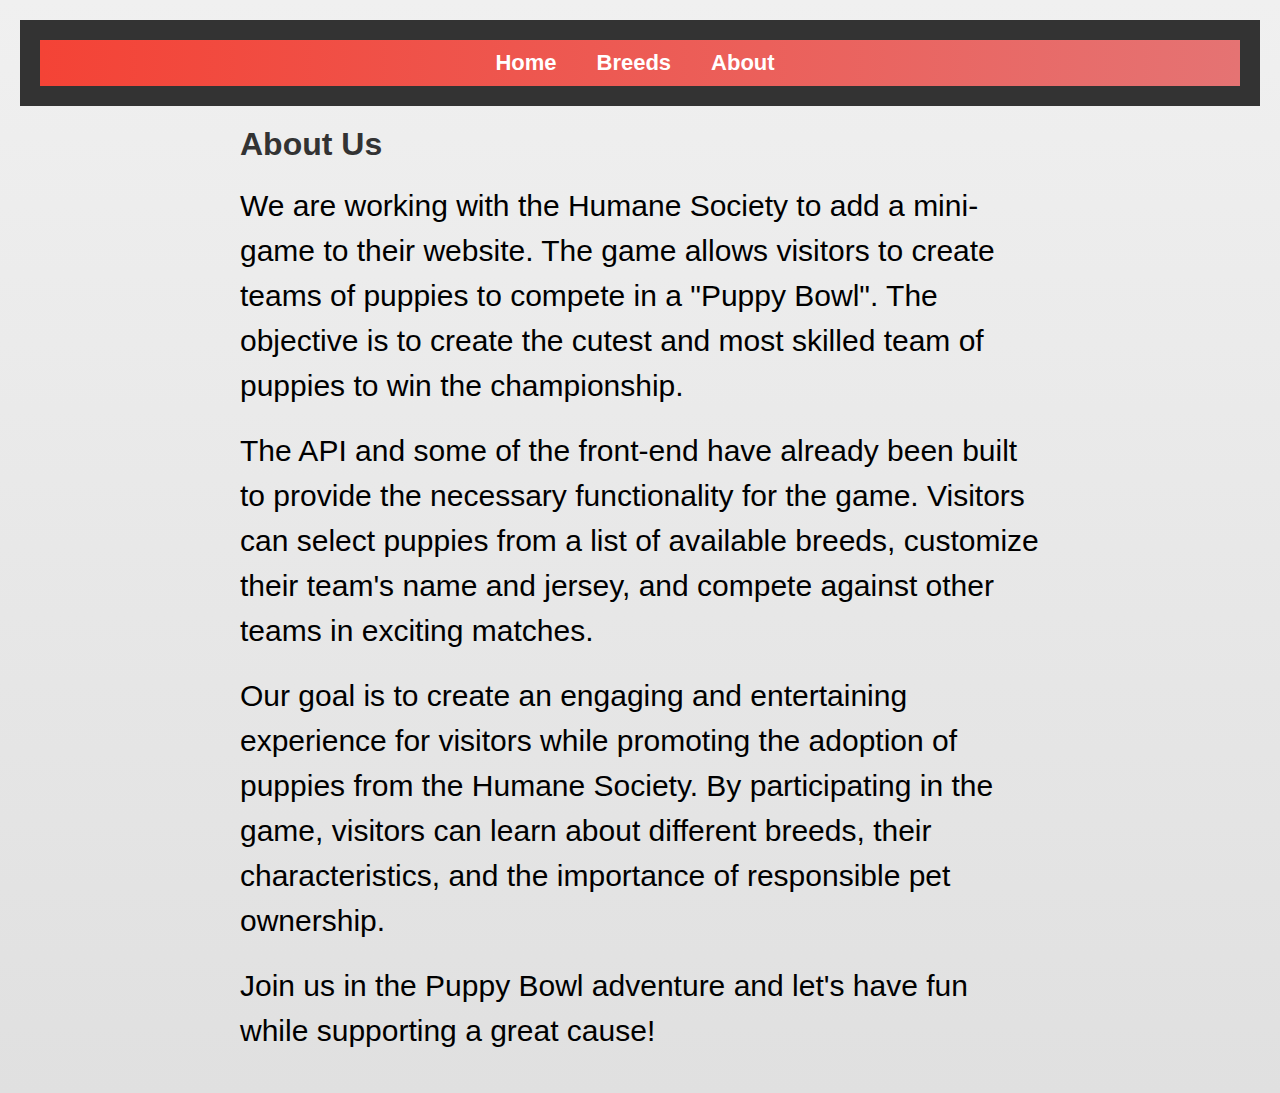
==== about.html @ 8870fb11 "Simplified HTML structure and the code for managing players, added breed.html and about.html files, " ====
<!DOCTYPE html>
<html>
<head>
  <title>About Us</title>
  <link rel="stylesheet" type="text/css" href="styles.css">
</head>
<body>
  <header>
    <nav class="navbar">
      <ul>
        <li><a href="index.html">Home</a></li>
        <li><a href="breeds.html">Breeds</a></li>
        <li><a href="about.html">About</a></li>
      </ul>
    </nav>
  </header>

  <div class="container">
    <h1>About Us</h1>
    <p class="about-text">We are working with the Humane Society to add a mini-game to their website. The game allows visitors to create teams of puppies to compete in a "Puppy Bowl". The objective is to create the cutest and most skilled team of puppies to win the championship.</p>
    <p class="about-text">The API and some of the front-end have already been built to provide the necessary functionality for the game. Visitors can select puppies from a list of available breeds, customize their team's name and jersey, and compete against other teams in exciting matches.</p>
    <p class="about-text">Our goal is to create an engaging and entertaining experience for visitors while promoting the adoption of puppies from the Humane Society. By participating in the game, visitors can learn about different breeds, their characteristics, and the importance of responsible pet ownership.</p>
    <p class="about-text">Join us in the Puppy Bowl adventure and let's have fun while supporting a great cause!</p>
  </div>

</body>
</html>
---- styles.css ----
/* Reset default styles */
* {
  box-sizing: border-box;
  margin: 0;
  padding: 0;
}

/* Body styles */
body {
  font-family: Arial, sans-serif;
  background: linear-gradient(to bottom, #f0f0f0, #e0e0e0);
  padding: 20px;
}

.container {
  max-width: 800px;
  margin: 0 auto;
}

/* Header styles */
header {
  background-color: #333;
  padding: 20px;
  margin-bottom: 20px;
}

.header-nav {
  display: flex;
  justify-content: center;
  align-items: center;
}

.header-ul {
  list-style-type: none;
  display: flex;
}

.header-li {
  margin-right: 10px;
}

.header-a {
  color: #fff;
  text-decoration: none;
  font-size: 20px;
  font-weight: bold;
  padding: 15px;
  transition: color 0.3s ease;
}

.header-a:hover {
  color: #f44336;
}

/* Main heading styles */
h1 {
  font-size: 32px;
  color: #333;
  margin-bottom: 20px;
}

/* Form styles */
.form {
  background-color: #fff;
  padding: 20px;
  margin-bottom: 20px;
}

.form label {
  display: block;
  font-size: 18px;
  font-weight: bold;
  margin-bottom: 10px;
}

.form input[type="text"],
.form input[type="url"] {
  width: 100%;
  padding: 10px;
  margin-bottom: 10px;
  border: 1px solid #ccc;
  border-radius: 4px;
  font-size: 18px;
}

.form input[type="submit"] {
  background-color: #4caf50;
  color: #fff;
  border: none;
  padding: 10px 20px;
  cursor: pointer;
  font-size: 18px;
}

/* Player card styles */
.player-card {
  background-color: #fff;
  padding: 20px;
  margin-bottom: 20px;
}

.player-card img {
  max-width: 100%;
  height: auto;
  margin-bottom: 10px;
}

.player-card h2 {
  font-size: 24px;
  margin-bottom: 10px;
  color: #333;
}

.player-card p {
  margin-bottom: 5px;
  font-size: 18px;
  color: #666;
}

.player-card button {
  background-color: #f44336;
  color: #fff;
  border: none;
  padding: 5px 10px;
  cursor: pointer;
  font-size: 18px;
}

/* Navigation styles */
.navbar {
  background: linear-gradient(to right, #f44336, #e57373);
  padding: 10px;
}

.navbar ul {
  list-style-type: none;
  display: flex;
  justify-content: center;
}

.navbar li {
  margin-right: 10px;
}

.navbar a {
  color: #fff;
  text-decoration: none;
  font-size: 22px;
  font-weight: bold;
  padding: 15px;
  transition: color 0.3s ease;
}

.navbar a:hover {
  color: #333;
  background: linear-gradient(to right, #f44336, #e57373);
}

/* Footer styles */
footer {
  background-color: #333;
  padding: 20px;
  color: #fff;
  text-align: center;
}

footer p {
  font-size: 18px;
  margin-bottom: 10px;
}

footer a {
  color: #fff;
  text-decoration: none;
}

footer a:hover {
  text-decoration: underline;
}

/* Sidebar styles */
.sidebar {
  background-color: #f0f0f0;
  padding: 20px;
  width: 300px;
}

.sidebar h3 {
  font-size: 24px;
  color: #333;
  margin-bottom: 10px;
}

.sidebar ul {
  list-style-type: none;
  margin-bottom: 20px;
}

.sidebar li {
  margin-bottom: 10px;
}

.sidebar a {
  text-decoration: none;
  color: #666;
  font-size: 18px;
}

.sidebar a:hover {
  color: #f44336;
}

/* Button styles */
.button {
  display: inline-block;
  background-color: #4caf50;
  color: #fff;
  border: none;
  padding: 10px 20px;
  cursor: pointer;
  font-size: 18px;
  border-radius: 4px;
  transition: background-color 0.3s ease;
}

.button:hover {
  background-color: #45a049;
}

/* Table styles */
.table {
  width: 100%;
  border-collapse: collapse;
}

.table th,
.table td {
  padding: 10px;
  border: 1px solid #ccc;
  font-size: 18px;
  text-align: center;
}

.table th {
  background-color: #f0f0f0;
  font-weight: bold;
  color: #333;
}

/* Modal styles */
.modal {
  display: none;
  position: fixed;
  z-index: 9999;
  top: 0;
  left: 0;
  width: 100%;
  height: 100%;
  background-color: rgba(0, 0, 0, 0.5);
  justify-content: center;
  align-items: center;
}

.modal-content {
  background-color: #fff;
  padding: 20px;
  border-radius: 4px;
  width: 400px;
}

.modal h2 {
  font-size: 24px;
  margin-bottom: 10px;
  color: #333;
}

.modal p {
  font-size: 18px;
  margin-bottom: 10px;
  color: #666;
}

.modal button {
  background-color: #f44336;
  color: #fff;
  border: none;
  padding: 5px 10px;
  cursor: pointer;
  font-size: 18px;
}

.modal button:hover {
  background-color: #d32f2f;}
  
  .breeds-list-item {
    width: 500px;
    margin-bottom: 20px;
    background-color: #f0f0f0;
    padding: 20px;
    box-shadow: 0px 0px 10px rgba(0, 0, 0, 0.1);
    border-radius: 10px;
    display: flex;
    flex-direction: column;
    align-items: center;
    justify-content: space-between;
  }

  .breeds-list {
    display: flex;
    flex-wrap: wrap;
    justify-content: center;
  }
  
  .breeds-list-item {
    width: 300px;
    margin: 20px;
    background-color: #f0f0f0;
    padding: 20px;
    box-shadow: 0px 0px 10px rgba(0,0,0,0.1);
    border-radius: 10px;
    display: flex;
    flex-direction: column;
    align-items: center;
    justify-content: space-between;
  }
  
  .breeds-list-item img {
    width: 100%;
    height: auto;
    border-radius: 10px;
  }
  
  .about-text {
    font-size: 30px;
    line-height: 1.5;
    margin-bottom: 20px;
  }
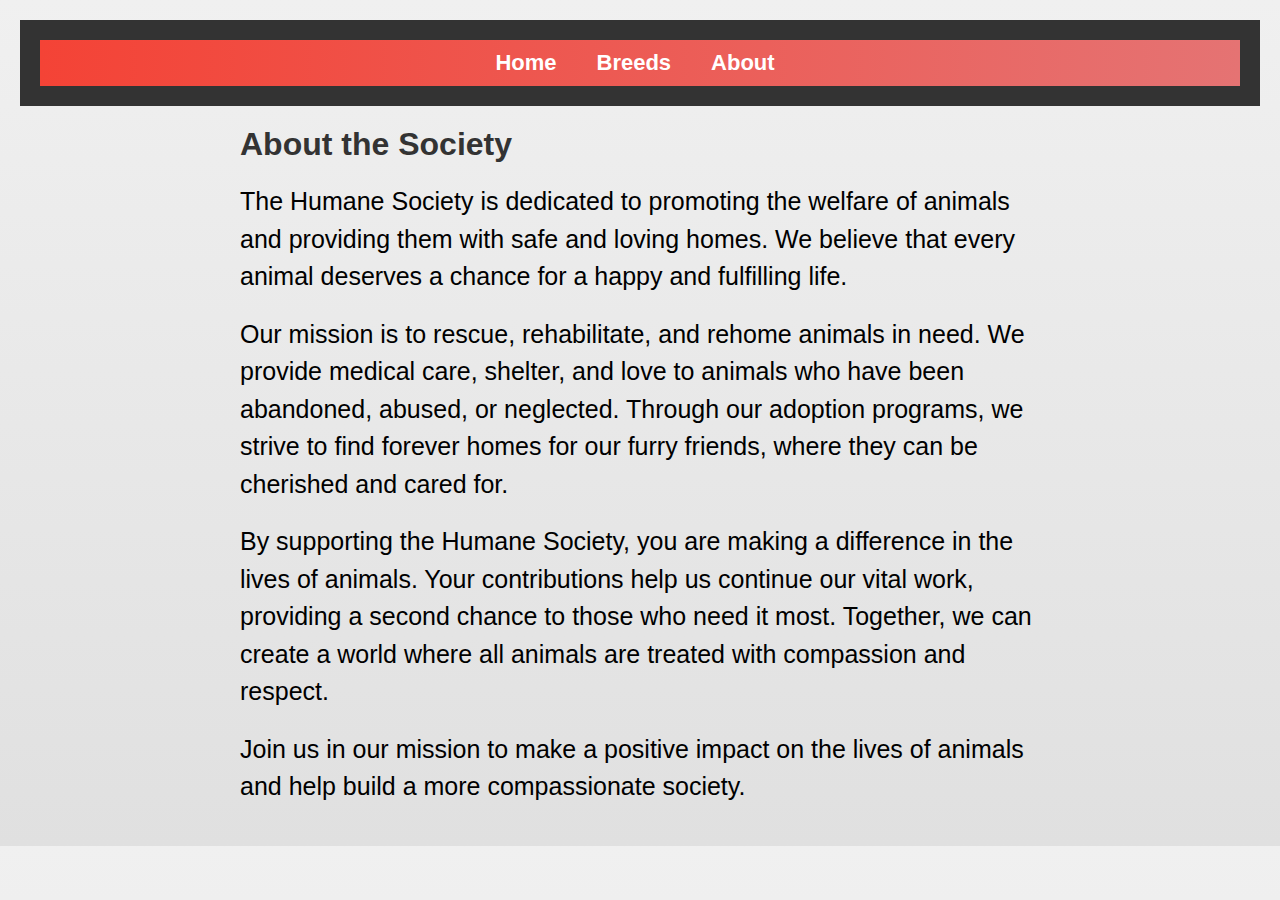
==== commit 033e7e39: "Added details button" ====
--- a/about.html
+++ b/about.html
@@ -16,11 +16,11 @@
   </header>
 
   <div class="container">
-    <h1>About Us</h1>
-    <p class="about-text">We are working with the Humane Society to add a mini-game to their website. The game allows visitors to create teams of puppies to compete in a "Puppy Bowl". The objective is to create the cutest and most skilled team of puppies to win the championship.</p>
-    <p class="about-text">The API and some of the front-end have already been built to provide the necessary functionality for the game. Visitors can select puppies from a list of available breeds, customize their team's name and jersey, and compete against other teams in exciting matches.</p>
-    <p class="about-text">Our goal is to create an engaging and entertaining experience for visitors while promoting the adoption of puppies from the Humane Society. By participating in the game, visitors can learn about different breeds, their characteristics, and the importance of responsible pet ownership.</p>
-    <p class="about-text">Join us in the Puppy Bowl adventure and let's have fun while supporting a great cause!</p>
+    <h1>About the Society</h1>
+    <p class="about-text">The Humane Society is dedicated to promoting the welfare of animals and providing them with safe and loving homes. We believe that every animal deserves a chance for a happy and fulfilling life.</p>
+    <p class="about-text">Our mission is to rescue, rehabilitate, and rehome animals in need. We provide medical care, shelter, and love to animals who have been abandoned, abused, or neglected. Through our adoption programs, we strive to find forever homes for our furry friends, where they can be cherished and cared for.</p>
+    <p class="about-text">By supporting the Humane Society, you are making a difference in the lives of animals. Your contributions help us continue our vital work, providing a second chance to those who need it most. Together, we can create a world where all animals are treated with compassion and respect.</p>
+    <p class="about-text">Join us in our mission to make a positive impact on the lives of animals and help build a more compassionate society.</p>
   </div>
 
 </body>
--- a/styles.css
+++ b/styles.css
@@ -331,7 +331,7 @@
   }
   
   .about-text {
-    font-size: 30px;
+    font-size: 25px;
     line-height: 1.5;
     margin-bottom: 20px;
   }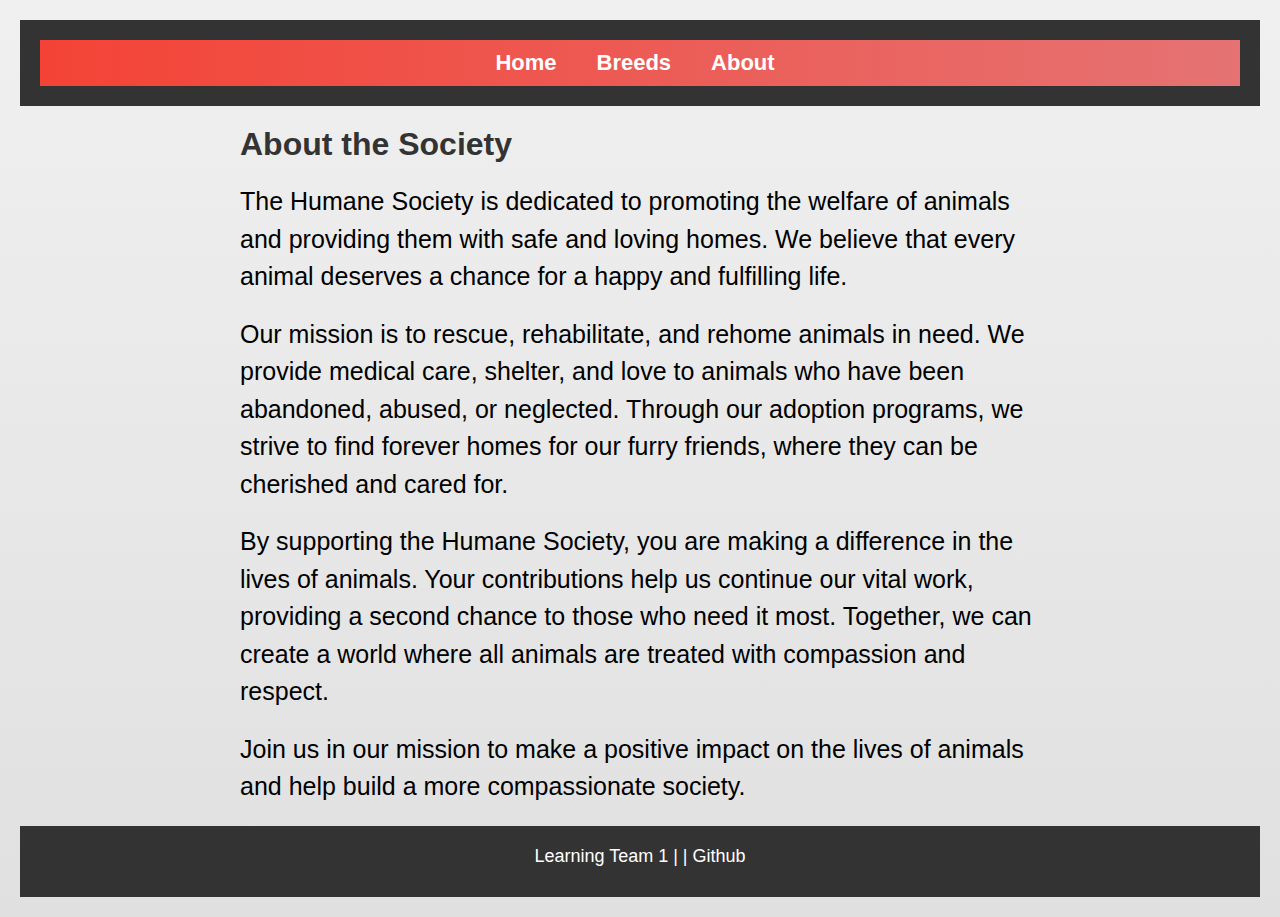
==== commit 7a8e8ce8: "footer" ====
--- a/about.html
+++ b/about.html
@@ -22,6 +22,9 @@
     <p class="about-text">By supporting the Humane Society, you are making a difference in the lives of animals. Your contributions help us continue our vital work, providing a second chance to those who need it most. Together, we can create a world where all animals are treated with compassion and respect.</p>
     <p class="about-text">Join us in our mission to make a positive impact on the lives of animals and help build a more compassionate society.</p>
   </div>
-
+  
+  <footer>
+    <p><a href="https://github.com/PupStars"target="_blank">Learning Team 1 |</a> | <a href="https://github.com/PupStars" target="_blank">Github</a></p>
+  </footer>
 </body>
 </html>
